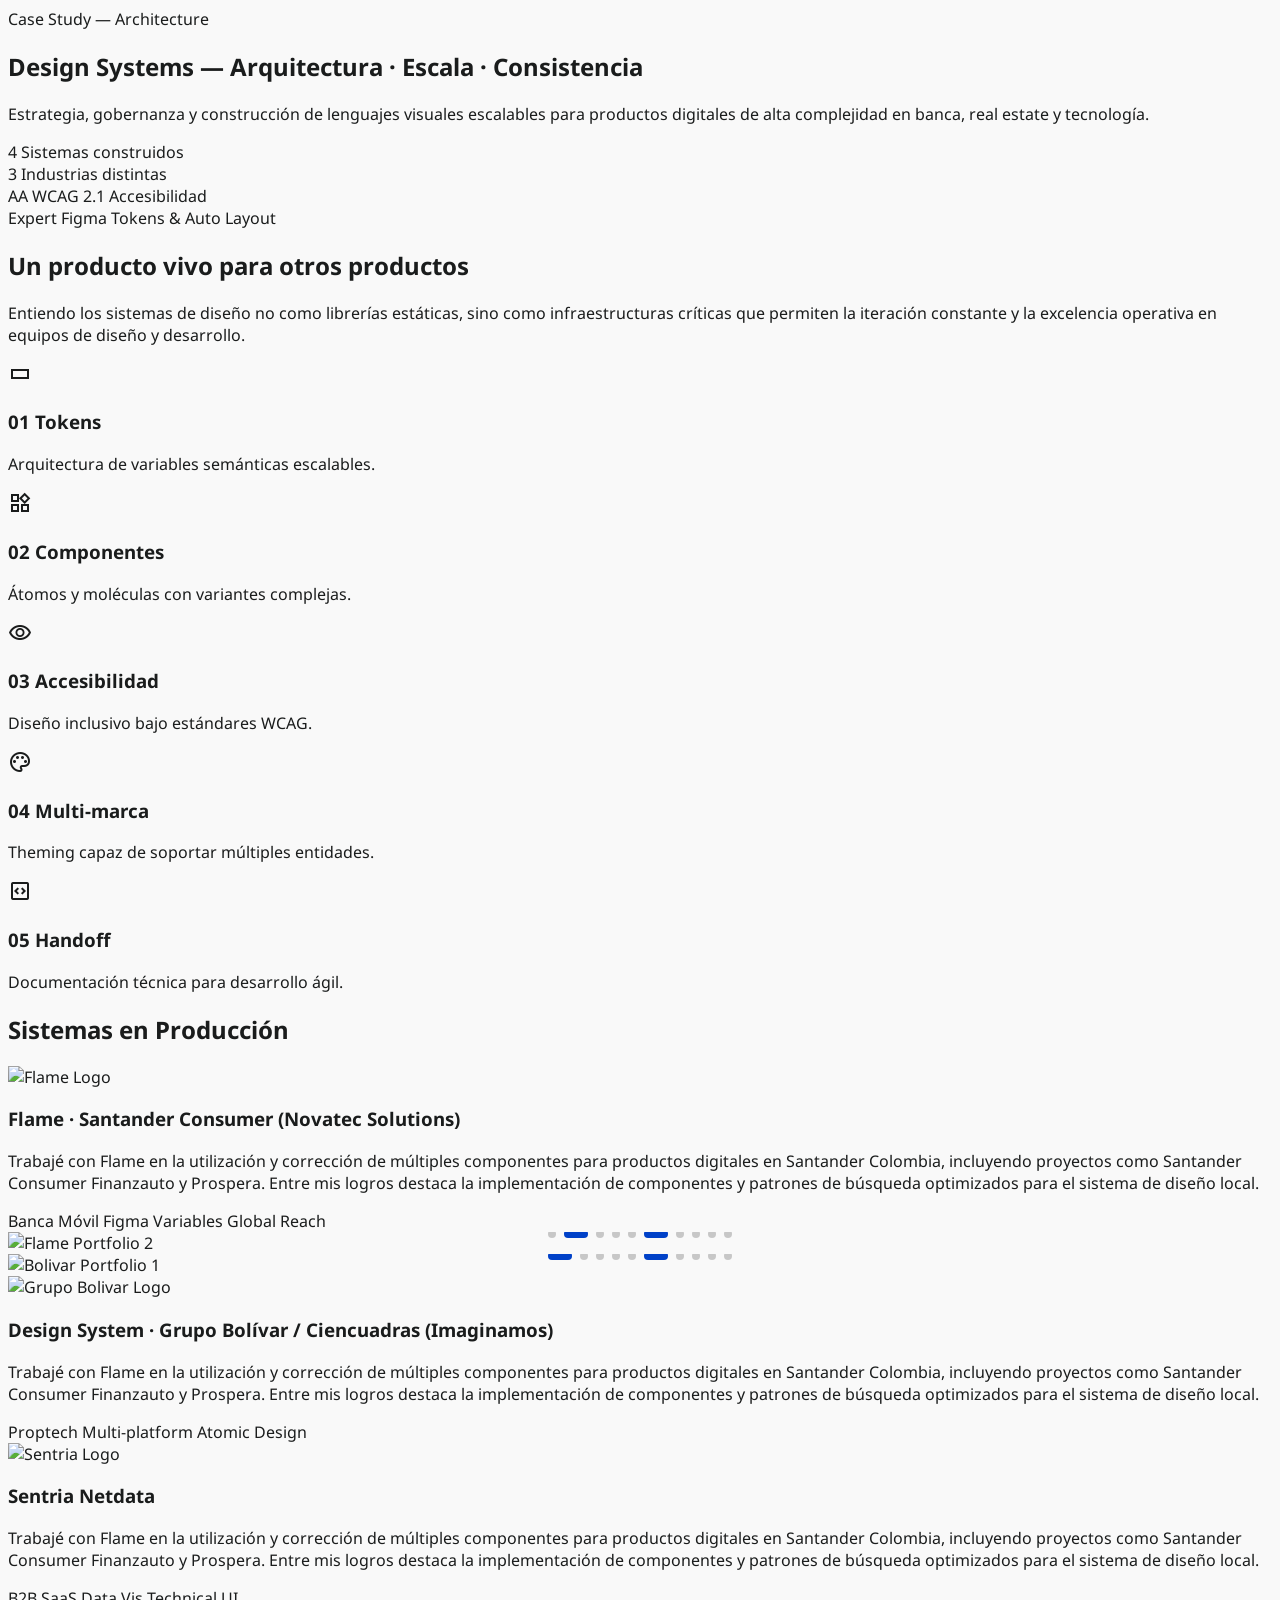
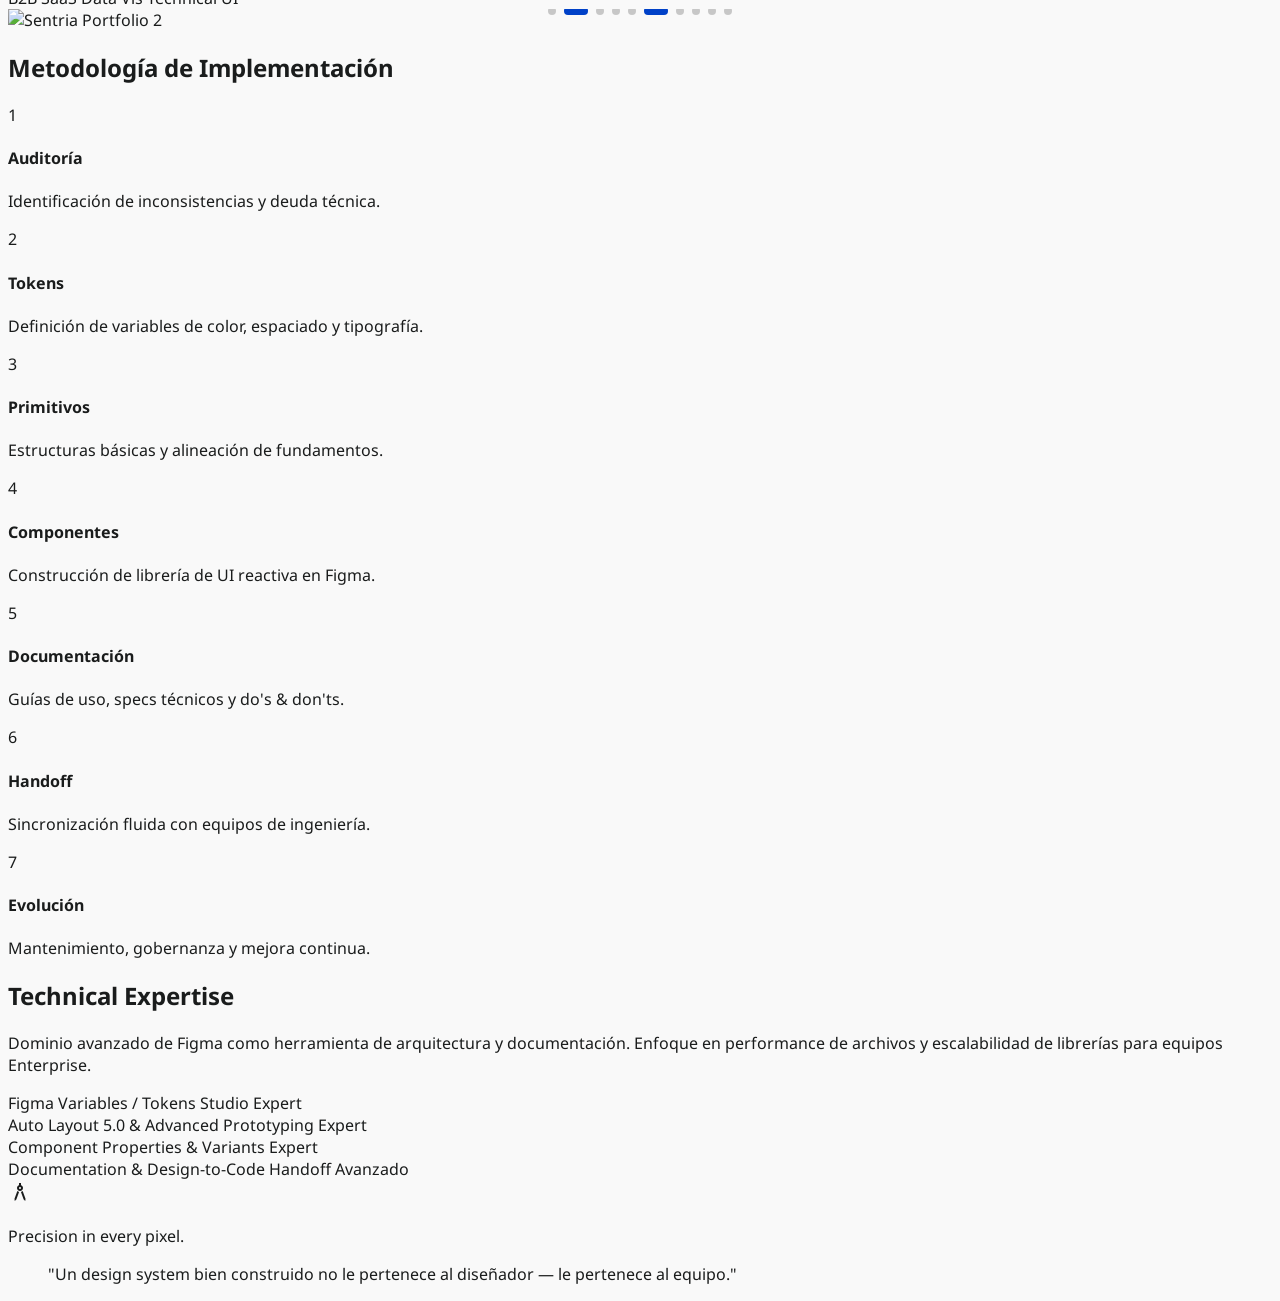
==== designsystems.html @ 38c2932f "cambios del head y se agrega caso de sistemas de diseño" ====
<!DOCTYPE html><html class="light" lang="es" style=""><head>
<meta charset="utf-8">
<meta content="width=device-width, initial-scale=1.0" name="viewport">
<title>Design Systems — Arquitectura · Escala · Consistencia</title>
<!-- Fonts -->
<link href="https://fonts.googleapis.com" rel="preconnect">
<link crossorigin="" href="https://fonts.gstatic.com" rel="preconnect">
<link href="https://fonts.googleapis.com/css2?family=Hanken+Grotesk:wght@400;500;600;700&amp;family=Libre+Caslon+Text:ital,wght@0,400;0,700;1,400&amp;family=Noto+Sans:wght@300;400;500;600;700;800;900&amp;display=swap" rel="stylesheet">
<link href="https://fonts.googleapis.com/css2?family=Material+Symbols+Outlined:wght,FILL@100..700,0..1&amp;display=swap" rel="stylesheet">
<script src="https://cdn.tailwindcss.com?plugins=forms,container-queries"></script>
<script id="tailwind-config">
      tailwind.config = {
        darkMode: "class",
        theme: {
          extend: {
            "colors": {
                "on-primary": "#ffffff",
                "secondary-fixed-dim": "#c8c6c5",
                "on-surface": "#1a1c1c",
                "on-error": "#ffffff",
                "primary-container": "#0055ff",
                "primary": "#0041c8",
                "surface-variant": "#e2e2e2",
                "tertiary-fixed": "#ffdbd1",
                "surface-tint": "#004dea",
                "tertiary-fixed-dim": "#ffb5a0",
                "inverse-on-surface": "#f1f1f1",
                "surface-dim": "#dadada",
                "secondary-fixed": "#e5e2e1",
                "secondary": "#5f5e5e",
                "surface-container-lowest": "#ffffff",
                "background": "#f9f9f9",
                "tertiary": "#972500",
                "outline": "#737688",
                "on-tertiary-container": "#ffe1d9",
                "error": "#ba1a1a",
                "on-background": "#1a1c1c",
                "surface-container-highest": "#e2e2e2",
                "on-secondary": "#ffffff",
                "secondary-container": "#e5e2e1",
                "on-secondary-fixed-variant": "#474646",
                "on-tertiary-fixed": "#3b0900",
                "surface-container-low": "#f3f3f3",
                "tertiary-container": "#c13301",
                "outline-variant": "#c3c5d9",
                "on-surface-variant": "#434656",
                "primary-fixed": "#dce1ff",
                "on-primary-container": "#e3e6ff",
                "surface-container": "#eeeeee",
                "on-secondary-container": "#656464",
                "on-primary-fixed": "#001551",
                "on-primary-fixed-variant": "#0039b3",
                "on-tertiary": "#ffffff",
                "surface-container-high": "#e8e8e8",
                "on-secondary-fixed": "#1c1b1b",
                "surface": "#f9f9f9",
                "on-tertiary-fixed-variant": "#872100",
                "primary-fixed-dim": "#b6c4ff",
                "inverse-primary": "#b6c4ff",
                "on-error-container": "#93000a",
                "inverse-surface": "#2f3131",
                "error-container": "#ffdad6",
                "surface-bright": "#f9f9f9"
            },
            "borderRadius": {
                "DEFAULT": "0.25rem",
                "lg": "0.5rem",
                "xl": "0.75rem",
                "full": "9999px"
            },
            "spacing": {
                "margin-mobile": "24px",
                "container-max": "1280px",
                "section-gap": "128px",
                "unit": "8px",
                "margin-desktop": "64px",
                "gutter": "32px"
            },
            "fontFamily": {
                "body-md": ["Noto Sans", "sans-serif"],
                "display-lg": ["Noto Sans", "sans-serif"],
                "headline-lg-mobile": ["Noto Sans", "sans-serif"],
                "headline-md": ["Noto Sans", "sans-serif"],
                "headline-lg": ["Noto Sans", "sans-serif"],
                "body-lg": ["Noto Sans", "sans-serif"],
                "label-sm": ["Noto Sans", "sans-serif"]
            },
            "fontSize": {
                "body-md": ["16px", {"lineHeight": "1.6", "fontWeight": "400"}],
                "display-lg": ["72px", {"lineHeight": "1.1", "letterSpacing": "-0.02em", "fontWeight": "800"}],
                "headline-lg-mobile": ["36px", {"lineHeight": "1.2", "fontWeight": "700"}],
                "headline-md": ["32px", {"lineHeight": "1.3", "fontWeight": "700"}],
                "headline-lg": ["48px", {"lineHeight": "1.2", "letterSpacing": "-0.01em", "fontWeight": "700"}],
                "body-lg": ["18px", {"lineHeight": "1.6", "fontWeight": "400"}],
                "label-sm": ["14px", {"lineHeight": "1.4", "letterSpacing": "0.05em", "fontWeight": "600"}]
            }
          },
        },
      }
    </script>
<style>
        body { font-family: 'Noto Sans', sans-serif; background-color: #f9f9f9; color: #1a1c1c; }
        .material-symbols-outlined { font-variation-settings: 'FILL' 0, 'wght' 400, 'GRAD' 0, 'opsz' 24; }
        .token-chip { @apply px-3 py-1 bg-surface-container rounded-full text-label-sm font-label-sm text-secondary font-bold; }
        .fade-up { opacity: 0; transform: translateY(20px); transition: all 0.6s ease-out; }
        .fade-up.visible { opacity: 1; transform: translateY(0); }
        
        /* Carousel Styles */
        .carousel-container { position: relative; width: 100%; overflow: hidden; }
        .carousel-track { display: flex; transition: transform 0.6s cubic-bezier(0.65, 0, 0.35, 1); }
        .carousel-slide { min-width: 100%; flex-shrink: 0; }
        .carousel-dots { position: absolute; bottom: 16px; left: 50%; transform: translateX(-50%); display: flex; gap: 8px; z-index: 10; }
        .carousel-dot { width: 8px; height: 8px; border-radius: 50%; background: rgba(0,0,0,0.2); transition: all 0.3s ease; cursor: pointer; }
        .carousel-dot.active { background: #0041c8; width: 24px; border-radius: 4px; }
    </style>
</head>
<body class="bg-background overflow-x-hidden font-['Noto_Sans']">
<!-- TopNavBar -->
<nav class="fixed top-0 w-full z-50 backdrop-blur-xl bg-surface/80 dark:bg-on-background/80">

</nav>
<main class="pt-24">
<!-- Hero Section -->
<section class="px-margin-desktop max-w-container-max mx-auto pt-24 pb-16 fade-up visible">
<div class="max-w-4xl">
<span class="font-label-sm text-label-sm text-primary mb-4 block uppercase tracking-widest font-bold">Case Study — Architecture</span>
<h1 class="text-4xl md:text-display-lg text-on-background mb-8 leading-tight font-display-lg font-extrabold">Design Systems — Arquitectura · Escala · Consistencia</h1>
<p class="font-body-lg text-body-lg text-secondary max-w-2xl mb-12">
                Estrategia, gobernanza y construcción de lenguajes visuales escalables para productos digitales de alta complejidad en banca, real estate y tecnología.
            </p>
<div class="grid grid-cols-1 md:grid-cols-2 lg:grid-cols-4 gap-8 border-t border-outline-variant/30 pt-8">
<div class="flex flex-col gap-2 fade-up visible">
<span class="font-headline-md text-headline-md text-on-surface font-extrabold">4</span>
<span class="font-label-sm text-label-sm text-secondary uppercase font-bold">Sistemas construidos</span>
</div>
<div class="flex flex-col gap-2 fade-up visible">
<span class="font-headline-md text-headline-md text-on-surface font-extrabold">3</span>
<span class="font-label-sm text-label-sm text-secondary uppercase font-bold">Industrias distintas</span>
</div>
<div class="flex flex-col gap-2 fade-up visible">
<span class="font-headline-md text-headline-md text-on-surface font-extrabold">AA</span>
<span class="font-label-sm text-label-sm text-secondary uppercase font-bold">WCAG 2.1 Accesibilidad</span>
</div>
<div class="flex flex-col gap-2 fade-up visible">
<span class="font-headline-md text-headline-md text-on-surface font-extrabold">Expert</span>
<span class="font-label-sm text-label-sm text-secondary uppercase font-bold">Figma Tokens &amp; Auto Layout</span>
</div>
</div>
</div>
</section>
<!-- Technical Approach (Block 1) -->
<section class="bg-surface-container-low py-section-gap px-margin-desktop overflow-hidden fade-up visible">
<div class="max-w-container-max mx-auto">
<div class="flex flex-col md:flex-row justify-between items-start gap-12 mb-20">
<div class="md:w-1/3">
<h2 class="text-headline-lg text-on-surface mb-6 font-headline-lg font-bold">Un producto vivo para otros productos</h2>
<p class="font-body-md text-body-md text-secondary">
                        Entiendo los sistemas de diseño no como librerías estáticas, sino como infraestructuras críticas que permiten la iteración constante y la excelencia operativa en equipos de diseño y desarrollo.
                    </p>
</div>
</div>
<div class="grid grid-cols-1 sm:grid-cols-2 lg:grid-cols-5 gap-4">
<div class="bg-surface p-8 rounded-xl border border-outline-variant/20 hover:shadow-xl transition-all duration-500">
<span class="material-symbols-outlined text-primary mb-6 text-4xl">variables</span>
<h3 class="font-label-sm text-label-sm text-on-surface mb-2 font-bold font-headline-md">01 Tokens</h3>
<p class="font-label-sm text-label-sm text-secondary">Arquitectura de variables semánticas escalables.</p>
</div>
<div class="bg-surface p-8 rounded-xl border border-outline-variant/20 hover:shadow-xl transition-all duration-500">
<span class="material-symbols-outlined text-primary mb-6 text-4xl">widgets</span>
<h3 class="font-label-sm text-label-sm text-on-surface mb-2 font-bold font-headline-md">02 Componentes</h3>
<p class="font-label-sm text-label-sm text-secondary">Átomos y moléculas con variantes complejas.</p>
</div>
<div class="bg-surface p-8 rounded-xl border border-outline-variant/20 hover:shadow-xl transition-all duration-500">
<span class="material-symbols-outlined text-primary mb-6 text-4xl">visibility</span>
<h3 class="font-label-sm text-label-sm text-on-surface mb-2 font-bold font-headline-md">03 Accesibilidad</h3>
<p class="font-label-sm text-label-sm text-secondary">Diseño inclusivo bajo estándares WCAG.</p>
</div>
<div class="bg-surface p-8 rounded-xl border border-outline-variant/20 hover:shadow-xl transition-all duration-500">
<span class="material-symbols-outlined text-primary mb-6 text-4xl">palette</span>
<h3 class="font-label-sm text-label-sm text-on-surface mb-2 font-bold font-headline-md">04 Multi-marca</h3>
<p class="font-label-sm text-label-sm text-secondary">Theming capaz de soportar múltiples entidades.</p>
</div>
<div class="bg-surface p-8 rounded-xl border border-outline-variant/20 hover:shadow-xl transition-all duration-500">
<span class="material-symbols-outlined text-primary mb-6 text-4xl">code_blocks</span>
<h3 class="font-label-sm text-label-sm text-on-surface mb-2 font-bold font-headline-md">05 Handoff</h3>
<p class="font-label-sm text-label-sm text-secondary">Documentación técnica para desarrollo ágil.</p>
</div>
</div>
</div>
</section>
<!-- Built Systems (Block 2) -->
<section class="py-section-gap px-margin-desktop max-w-container-max mx-auto fade-up visible">
<h2 class="text-headline-lg text-on-surface mb-16 text-center font-headline-lg font-bold">Sistemas en Producción</h2>
<div class="space-y-32">
<!-- Flame -->
<div class="grid grid-cols-1 lg:grid-cols-12 gap-12 items-center">
<div class="lg:col-span-5">
<img alt="Flame Logo" class="h-12 mb-8 object-contain" src="https://lh3.googleusercontent.com/aida-public/[base64]">
<h3 class="text-headline-md text-on-surface mb-4 font-headline-md font-bold">Flame · Santander Consumer (Novatec Solutions)</h3>
<p class="font-body-md text-body-md text-secondary mb-6">Trabajé con Flame en la utilización y corrección de múltiples componentes para productos digitales en Santander Colombia, incluyendo proyectos como Santander Consumer Finanzauto y Prospera. Entre mis logros destaca la implementación de componentes y patrones de búsqueda optimizados para el sistema de diseño local.</p>
<div class="flex flex-wrap gap-2">
<span class="token-chip">Banca Móvil</span>
<span class="token-chip">Figma Variables</span>
<span class="token-chip">Global Reach</span>
</div>
</div>
<div class="lg:col-span-7 bg-white rounded-2xl shadow-sm border border-outline-variant/30 overflow-hidden carousel-container aspect-video">
<div class="carousel-track h-full" style="transform: translateX(-100%);">
<div class="carousel-slide h-full"><img alt="Flame Portfolio 1" class="w-full h-full object-cover" src="https://lh3.googleusercontent.com/aida-public/[base64]"></div>
<div class="carousel-slide h-full"><img alt="Flame Portfolio 2" class="w-full h-full object-cover" src="https://lh3.googleusercontent.com/aida-public/[base64]"></div>
<div class="carousel-slide h-full"><img alt="Flame Portfolio 3" class="w-full h-full object-cover" src="https://lh3.googleusercontent.com/aida-public/[base64]"></div>
<div class="carousel-slide h-full"><img alt="Flame Portfolio 4" class="w-full h-full object-cover" src="https://lh3.googleusercontent.com/aida-public/[base64]"></div>
<div class="carousel-slide h-full"><img alt="Flame Portfolio 5" class="w-full h-full object-cover" src="https://lh3.googleusercontent.com/aida-public/[base64]"></div>
</div>
<div class="carousel-dots"><div class="carousel-dot"></div><div class="carousel-dot active"></div><div class="carousel-dot"></div><div class="carousel-dot"></div><div class="carousel-dot"></div></div>
</div>
</div>
<!-- Ciencuadras -->
<div class="grid grid-cols-1 lg:grid-cols-12 gap-12 items-center flex-row-reverse">
<div class="lg:col-span-7 bg-white rounded-2xl shadow-sm border border-outline-variant/30 overflow-hidden lg:order-1 carousel-container aspect-video">
<div class="carousel-track h-full" style="transform: translateX(0%);">
<div class="carousel-slide h-full"><img alt="Bolivar Portfolio 1" class="w-full h-full object-cover" src="https://lh3.googleusercontent.com/aida-public/[base64]"></div>
<div class="carousel-slide h-full"><img alt="Bolivar Portfolio 2" class="w-full h-full object-cover" src="https://lh3.googleusercontent.com/aida-public/[base64]"></div>
<div class="carousel-slide h-full"><img alt="Bolivar Portfolio 3" class="w-full h-full object-cover" src="https://lh3.googleusercontent.com/aida-public/[base64]"></div>
<div class="carousel-slide h-full"><img alt="Bolivar Portfolio 4" class="w-full h-full object-cover" src="https://lh3.googleusercontent.com/aida-public/[base64]"></div>
<div class="carousel-slide h-full"><img alt="Bolivar Portfolio 5" class="w-full h-full object-cover" src="https://lh3.googleusercontent.com/aida-public/[base64]"></div>
</div>
<div class="carousel-dots"><div class="carousel-dot active"></div><div class="carousel-dot"></div><div class="carousel-dot"></div><div class="carousel-dot"></div><div class="carousel-dot"></div></div>
</div>
<div class="lg:col-span-5 lg:order-2">
<img alt="Grupo Bolivar Logo" class="h-12 mb-8 object-contain" src="https://lh3.googleusercontent.com/aida-public/[base64]">
<h3 class="text-headline-md text-on-surface mb-4 font-headline-md font-bold">Design System · Grupo Bolívar / Ciencuadras (Imaginamos)</h3>
<p class="font-body-md text-body-md text-secondary mb-6">Trabajé con Flame en la utilización y corrección de múltiples componentes para productos digitales en Santander Colombia, incluyendo proyectos como Santander Consumer Finanzauto y Prospera. Entre mis logros destaca la implementación de componentes y patrones de búsqueda optimizados para el sistema de diseño local.</p>
<div class="flex flex-wrap gap-2">
<span class="token-chip">Proptech</span>
<span class="token-chip">Multi-platform</span>
<span class="token-chip">Atomic Design</span>
</div>
</div>
</div>
<!-- Sentria -->
<div class="grid grid-cols-1 lg:grid-cols-12 gap-12 items-center">
<div class="lg:col-span-5">
<img alt="Sentria Logo" class="h-10 mb-8 object-contain" src="https://lh3.googleusercontent.com/aida-public/[base64]">
<h3 class="text-headline-md text-on-surface mb-4 font-headline-md font-bold">Sentria Netdata</h3>
<p class="font-body-md text-body-md text-secondary mb-6">Trabajé con Flame en la utilización y corrección de múltiples componentes para productos digitales en Santander Colombia, incluyendo proyectos como Santander Consumer Finanzauto y Prospera. Entre mis logros destaca la implementación de componentes y patrones de búsqueda optimizados para el sistema de diseño local.</p>
<div class="flex flex-wrap gap-2">
<span class="token-chip">B2B SaaS</span>
<span class="token-chip">Data Vis</span>
<span class="token-chip">Technical UI</span>
</div>
</div>
<div class="lg:col-span-7 bg-white rounded-2xl shadow-sm border border-outline-variant/30 overflow-hidden carousel-container aspect-video">
<div class="carousel-track h-full" style="transform: translateX(-100%);">
<div class="carousel-slide h-full"><img alt="Sentria Portfolio 1" class="w-full h-full object-cover" src="https://lh3.googleusercontent.com/aida-public/[base64]"></div>
<div class="carousel-slide h-full"><img alt="Sentria Portfolio 2" class="w-full h-full object-cover" src="https://lh3.googleusercontent.com/aida-public/[base64]"></div>
<div class="carousel-slide h-full"><img alt="Sentria Portfolio 3" class="w-full h-full object-cover" src="https://lh3.googleusercontent.com/aida-public/[base64]"></div>
<div class="carousel-slide h-full"><img alt="Sentria Portfolio 4" class="w-full h-full object-cover" src="https://lh3.googleusercontent.com/aida-public/[base64]"></div>
<div class="carousel-slide h-full"><img alt="Sentria Portfolio 5" class="w-full h-full object-cover" src="https://lh3.googleusercontent.com/aida-public/[base64]"></div>
</div>
<div class="carousel-dots"><div class="carousel-dot"></div><div class="carousel-dot active"></div><div class="carousel-dot"></div><div class="carousel-dot"></div><div class="carousel-dot"></div></div>
</div>
</div>
</div>
</section>
<!-- Figma Process Timeline (Block 3) -->
<section class="bg-on-background py-section-gap px-margin-desktop text-white fade-up visible">
<div class="max-w-container-max mx-auto">
<h2 class="text-headline-lg mb-16 font-headline-lg font-bold">Metodología de Implementación</h2>
<div class="relative">
<div class="grid grid-cols-1 sm:grid-cols-2 lg:grid-cols-4 gap-8 relative">
<div class="group bg-surface-container-low/5 p-6 rounded-xl border border-outline-variant/10">
<div class="w-10 h-10 bg-primary text-white rounded-full flex items-center justify-center font-bold mb-4 relative z-10 transition-transform group-hover:scale-110">1</div>
<h4 class="text-label-sm font-bold mb-2 font-headline-md uppercase tracking-tighter">Auditoría</h4>
<p class="text-xs text-secondary-fixed-dim">Identificación de inconsistencias y deuda técnica.</p>
</div>
<div class="group bg-surface-container-low/5 p-6 rounded-xl border border-outline-variant/10">
<div class="w-10 h-10 bg-primary text-white rounded-full flex items-center justify-center font-bold mb-4 relative z-10 transition-transform group-hover:scale-110">2</div>
<h4 class="text-label-sm font-bold mb-2 font-headline-md uppercase tracking-tighter">Tokens</h4>
<p class="text-xs text-secondary-fixed-dim">Definición de variables de color, espaciado y tipografía.</p>
</div>
<div class="group bg-surface-container-low/5 p-6 rounded-xl border border-outline-variant/10">
<div class="w-10 h-10 bg-primary text-white rounded-full flex items-center justify-center font-bold mb-4 relative z-10 transition-transform group-hover:scale-110">3</div>
<h4 class="text-label-sm font-bold mb-2 font-headline-md uppercase tracking-tighter">Primitivos</h4>
<p class="text-xs text-secondary-fixed-dim">Estructuras básicas y alineación de fundamentos.</p>
</div>
<div class="group bg-surface-container-low/5 p-6 rounded-xl border border-outline-variant/10">
<div class="w-10 h-10 bg-primary text-white rounded-full flex items-center justify-center font-bold mb-4 relative z-10 transition-transform group-hover:scale-110">4</div>
<h4 class="text-label-sm font-bold mb-2 font-headline-md uppercase tracking-tighter">Componentes</h4>
<p class="text-xs text-secondary-fixed-dim">Construcción de librería de UI reactiva en Figma.</p>
</div>
<div class="group bg-surface-container-low/5 p-6 rounded-xl border border-outline-variant/10">
<div class="w-10 h-10 bg-primary text-white rounded-full flex items-center justify-center font-bold mb-4 relative z-10 transition-transform group-hover:scale-110">5</div>
<h4 class="text-label-sm font-bold mb-2 font-headline-md uppercase tracking-tighter">Documentación</h4>
<p class="text-xs text-secondary-fixed-dim">Guías de uso, specs técnicos y do's &amp; don'ts.</p>
</div>
<div class="group bg-surface-container-low/5 p-6 rounded-xl border border-outline-variant/10">
<div class="w-10 h-10 bg-primary text-white rounded-full flex items-center justify-center font-bold mb-4 relative z-10 transition-transform group-hover:scale-110">6</div>
<h4 class="text-label-sm font-bold mb-2 font-headline-md uppercase tracking-tighter">Handoff</h4>
<p class="text-xs text-secondary-fixed-dim">Sincronización fluida con equipos de ingeniería.</p>
</div>
<div class="group bg-surface-container-low/5 p-6 rounded-xl border border-outline-variant/10">
<div class="w-10 h-10 bg-primary text-white rounded-full flex items-center justify-center font-bold mb-4 relative z-10 transition-transform group-hover:scale-110">7</div>
<h4 class="text-label-sm font-bold mb-2 font-headline-md uppercase tracking-tighter">Evolución</h4>
<p class="text-xs text-secondary-fixed-dim">Mantenimiento, gobernanza y mejora continua.</p>
</div>
</div>
</div>
</div>
</section>
<!-- Figma Expertise (Block 4) -->
<section class="py-section-gap px-margin-desktop max-w-container-max mx-auto fade-up visible">
<div class="flex flex-col lg:flex-row gap-16 items-center">
<div class="lg:w-1/2">
<h2 class="text-headline-lg text-on-surface mb-6 font-headline-lg font-bold">Technical Expertise</h2>
<p class="font-body-md text-body-md text-secondary mb-12">
                    Dominio avanzado de Figma como herramienta de arquitectura y documentación. Enfoque en performance de archivos y escalabilidad de librerías para equipos Enterprise.
                </p>
<div class="space-y-8">
<div>
<div class="flex justify-between mb-2">
<span class="font-label-sm text-label-sm font-bold">Figma Variables / Tokens Studio</span>
<span class="font-label-sm text-label-sm text-primary font-bold">Expert</span>
</div>
<div class="h-1 bg-surface-container rounded-full overflow-hidden">
<div class="h-full bg-primary w-full transition-all duration-1000 ease-out" style="width: 100%"></div>
</div>
</div>
<div>
<div class="flex justify-between mb-2">
<span class="font-label-sm text-label-sm font-bold">Auto Layout 5.0 &amp; Advanced Prototyping</span>
<span class="font-label-sm text-label-sm text-primary font-bold">Expert</span>
</div>
<div class="h-1 bg-surface-container rounded-full overflow-hidden">
<div class="h-full bg-primary w-full transition-all duration-1000 ease-out" style="width: 95%"></div>
</div>
</div>
<div>
<div class="flex justify-between mb-2">
<span class="font-label-sm text-label-sm font-bold">Component Properties &amp; Variants</span>
<span class="font-label-sm text-label-sm text-primary font-bold">Expert</span>
</div>
<div class="h-1 bg-surface-container rounded-full overflow-hidden">
<div class="h-full bg-primary w-full transition-all duration-1000 ease-out" style="width: 100%"></div>
</div>
</div>
<div>
<div class="flex justify-between mb-2">
<span class="font-label-sm text-label-sm font-bold">Documentation &amp; Design-to-Code Handoff</span>
<span class="font-label-sm text-label-sm text-secondary font-bold">Avanzado</span>
</div>
<div class="h-1 bg-surface-container rounded-full overflow-hidden">
<div class="h-full bg-primary w-full transition-all duration-1000 ease-out" style="width: 85%"></div>
</div>
</div>
</div>
</div>
<div class="lg:w-1/2 relative">
<div class="bg-surface-container h-[500px] w-full rounded-2xl flex items-center justify-center p-12 relative overflow-hidden group">
<div class="relative z-10 text-center">
<span class="material-symbols-outlined text-primary text-8xl mb-6">architecture</span>
<p class="font-display-lg italic text-on-surface font-extrabold">Precision in every pixel.</p>
</div>
</div>
</div>
</div>
</section>
<!-- CTA/Closing (Block 5) -->
<section class="py-section-gap px-margin-desktop bg-surface-container-highest text-center fade-up visible">
<div class="max-w-3xl mx-auto">
<blockquote class="font-body-lg text-on-background italic mb-12 leading-tight font-medium text-body-lg">
                "Un design system bien construido no le pertenece al diseñador — le pertenece al equipo."
            </blockquote>
</div>
</section>
</main>
<!-- Footer -->
<footer class="bg-surface dark:bg-surface-dim border-t border-outline-variant dark:border-outline">

</footer>
<script>
    // Carousel Logic
    function initCarousels() {
        const containers = document.querySelectorAll('.carousel-container');
        
        containers.forEach(container => {
            const track = container.querySelector('.carousel-track');
            const slides = track.querySelectorAll('.carousel-slide');
            const dotsContainer = container.querySelector('.carousel-dots');
            let currentIndex = 0;
            const slideCount = slides.length;

            // Create dots
            slides.forEach((_, i) => {
                const dot = document.createElement('div');
                dot.classList.add('carousel-dot');
                if (i === 0) dot.classList.add('active');
                dot.addEventListener('click', () => goToSlide(i));
                dotsContainer.appendChild(dot);
            });

            const dots = dotsContainer.querySelectorAll('.carousel-dot');

            function updateDots() {
                dots.forEach((dot, i) => {
                    dot.classList.toggle('active', i === currentIndex);
                });
            }

            function goToSlide(index) {
                currentIndex = index;
                track.style.transform = `translateX(-${currentIndex * 100}%)`;
                updateDots();
            }

            function nextSlide() {
                currentIndex = (currentIndex + 1) % slideCount;
                goToSlide(currentIndex);
            }

            // Auto-play
            let interval = setInterval(nextSlide, 4000);

            // Pause on hover
            container.addEventListener('mouseenter', () => clearInterval(interval));
            container.addEventListener('mouseleave', () => interval = setInterval(nextSlide, 4000));
        });
    }

    // Intersection Observer for fade-up animation
    const observer = new IntersectionObserver((entries) => {
        entries.forEach(entry => {
            if (entry.isIntersecting) {
                entry.target.classList.add('visible');
            }
        });
    }, { threshold: 0.1 });

    document.querySelectorAll('.fade-up').forEach(el => {
        observer.observe(el);
    });

    // Simple scroll effect for navbar
    window.addEventListener('scroll', () => {
        const nav = document.querySelector('nav');
        if (window.scrollY > 50) {
            nav.classList.add('shadow-sm');
        } else {
            nav.classList.remove('shadow-sm');
        }
    });

    // Initialize all
    document.addEventListener('DOMContentLoaded', () => {
        initCarousels();
    });
</script>


</body></html>
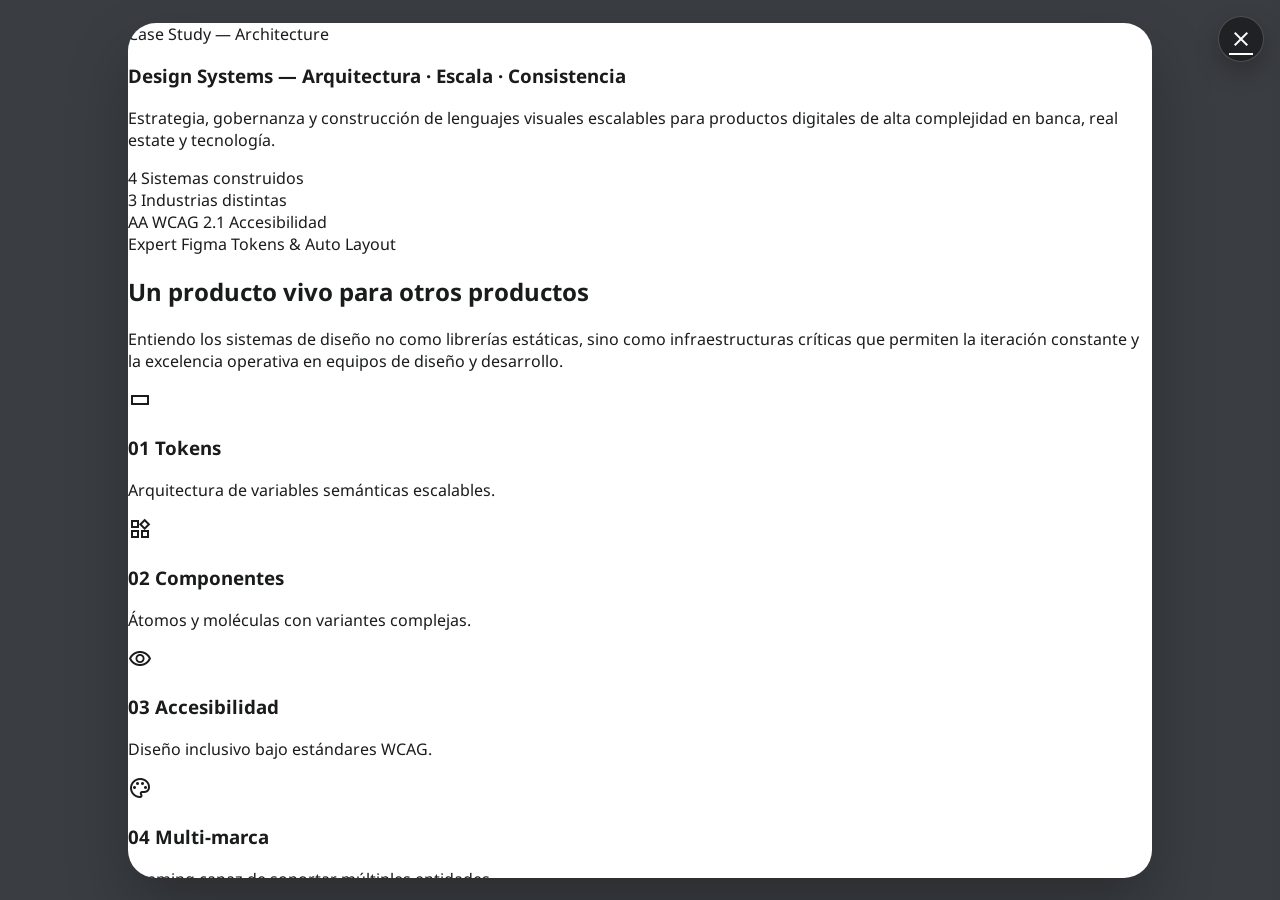
==== commit 00259a29: "Se agrega página design systems" ====
--- a/designsystems.html
+++ b/designsystems.html
@@ -1,4 +1,4 @@
-<!DOCTYPE html><html class="light" lang="es" style=""><head>
+<!DOCTYPE html><html class="scroll-smooth" lang="es" style=""><head>
 <meta charset="utf-8">
 <meta content="width=device-width, initial-scale=1.0" name="viewport">
 <title>Design Systems — Arquitectura · Escala · Consistencia</title>
@@ -107,17 +107,44 @@
         
         /* Carousel Styles */
         .carousel-container { position: relative; width: 100%; overflow: hidden; }
-        .carousel-track { display: flex; transition: transform 0.6s cubic-bezier(0.65, 0, 0.35, 1); }
+        .carousel-track { display: flex; transition: transform 0.8s cubic-bezier(0.65, 0, 0.35, 1); }
         .carousel-slide { min-width: 100%; flex-shrink: 0; }
-        .carousel-dots { position: absolute; bottom: 16px; left: 50%; transform: translateX(-50%); display: flex; gap: 8px; z-index: 10; }
-        .carousel-dot { width: 8px; height: 8px; border-radius: 50%; background: rgba(0,0,0,0.2); transition: all 0.3s ease; cursor: pointer; }
-        .carousel-dot.active { background: #0041c8; width: 24px; border-radius: 4px; }
+        .carousel-dots { position: absolute; bottom: 24px; left: 50%; transform: translateX(-50%); display: flex; gap: 8px; z-index: 10; }
+        .carousel-dot { width: 8px; height: 8px; border-radius: 50%; background: rgba(0,0,0,0.15); transition: all 0.3s ease; cursor: pointer; }
+        .carousel-dot.active { background: #0041c8; width: 32px; border-radius: 4px; }
+        
+        .carousel-nav-btn {
+            position: absolute;
+            top: 50%;
+            transform: translateY(-50%);
+            width: 48px;
+            height: 48px;
+            background: white;
+            border-radius: 50%;
+            display: flex;
+            align-items: center;
+            justify-content: center;
+            box-shadow: 0 4px 12px rgba(0,0,0,0.1);
+            z-index: 20;
+            opacity: 0;
+            transition: all 0.3s ease;
+            cursor: pointer;
+        }
+        .carousel-container:hover .carousel-nav-btn { opacity: 1; }
+        .carousel-nav-prev { left: 24px; }
+        .carousel-nav-next { right: 24px; }
     </style>
 </head>
-<body class="bg-background overflow-x-hidden font-['Noto_Sans']">
+<body class="bg-surface text-on-surface selection:bg-primary-fixed selection:text-on-primary-fixed font-['Noto_Sans']">
+<div class="case-modal-shell">
+  <article class="case-modal-panel">
+    <a href="index.html" class="case-close-btn" aria-label="Close case study" style="position: fixed; top: 16px; right: 16px;">
+      <span class="material-symbols-outlined">close</span>
+    </a>
+    <main class="pb-12">
+
 <!-- TopNavBar -->
-<nav class="fixed top-0 w-full z-50 backdrop-blur-xl bg-surface/80 dark:bg-on-background/80">
-
+<nav class="fixed top-0 w-full z-50 backdrop-blur-xl bg-surface/80 dark:bg-on-background/80 shadow-sm">
 </nav>
 <main class="pt-24">
 <!-- Hero Section -->
@@ -188,77 +215,103 @@
 </div>
 </div>
 </section>
-<!-- Built Systems (Block 2) -->
+<!-- Built Systems (Block 2) - Redesigned for impact -->
 <section class="py-section-gap px-margin-desktop max-w-container-max mx-auto fade-up visible">
-<h2 class="text-headline-lg text-on-surface mb-16 text-center font-headline-lg font-bold">Sistemas en Producción</h2>
-<div class="space-y-32">
+<h2 class="text-headline-lg text-on-surface mb-24 text-center font-headline-lg font-bold">Sistemas en Producción</h2>
+<div class="space-y-48">
 <!-- Flame -->
-<div class="grid grid-cols-1 lg:grid-cols-12 gap-12 items-center">
-<div class="lg:col-span-5">
-<img alt="Flame Logo" class="h-12 mb-8 object-contain" src="https://lh3.googleusercontent.com/aida-public/[base64]">
-<h3 class="text-headline-md text-on-surface mb-4 font-headline-md font-bold">Flame · Santander Consumer (Novatec Solutions)</h3>
-<p class="font-body-md text-body-md text-secondary mb-6">Trabajé con Flame en la utilización y corrección de múltiples componentes para productos digitales en Santander Colombia, incluyendo proyectos como Santander Consumer Finanzauto y Prospera. Entre mis logros destaca la implementación de componentes y patrones de búsqueda optimizados para el sistema de diseño local.</p>
+<div class="flex flex-col gap-12">
+<div class="flex flex-col lg:flex-row items-center gap-12">
+<div class="lg:w-2/5 order-2 lg:order-1">
+<div class="flex items-center gap-4 mb-6">
+<img alt="Flame Logo" class="h-10 object-contain" src="https://res.cloudinary.com/dsbdjteyj/image/upload/v1781670288/76pt_xjajtc.svg">
+<h3 class="text-headline-md text-on-surface font-headline-md font-bold">Flame · Santander Consumer</h3>
+</div>
+<p class="font-body-md text-body-md text-secondary mb-8 leading-relaxed">
+                        Implementación de componentes y patrones de búsqueda optimizados para el sistema de diseño local de Santander Colombia, incluyendo proyectos críticos como Santander Consumer Finanzauto y Prospera.
+                    </p>
 <div class="flex flex-wrap gap-2">
 <span class="token-chip">Banca Móvil</span>
 <span class="token-chip">Figma Variables</span>
 <span class="token-chip">Global Reach</span>
 </div>
 </div>
-<div class="lg:col-span-7 bg-white rounded-2xl shadow-sm border border-outline-variant/30 overflow-hidden carousel-container aspect-video">
-<div class="carousel-track h-full" style="transform: translateX(-100%);">
-<div class="carousel-slide h-full"><img alt="Flame Portfolio 1" class="w-full h-full object-cover" src="https://lh3.googleusercontent.com/aida-public/[base64]"></div>
-<div class="carousel-slide h-full"><img alt="Flame Portfolio 2" class="w-full h-full object-cover" src="https://lh3.googleusercontent.com/aida-public/[base64]"></div>
-<div class="carousel-slide h-full"><img alt="Flame Portfolio 3" class="w-full h-full object-cover" src="https://lh3.googleusercontent.com/aida-public/[base64]"></div>
-<div class="carousel-slide h-full"><img alt="Flame Portfolio 4" class="w-full h-full object-cover" src="https://lh3.googleusercontent.com/aida-public/[base64]"></div>
-<div class="carousel-slide h-full"><img alt="Flame Portfolio 5" class="w-full h-full object-cover" src="https://lh3.googleusercontent.com/aida-public/[base64]"></div>
-</div>
-<div class="carousel-dots"><div class="carousel-dot"></div><div class="carousel-dot active"></div><div class="carousel-dot"></div><div class="carousel-dot"></div><div class="carousel-dot"></div></div>
+<div class="lg:w-3/5 order-1 lg:order-2">
+<div class="carousel-container aspect-[16/10] bg-white rounded-3xl shadow-2xl border border-outline-variant/20 overflow-hidden group">
+<div class="carousel-track h-full" style="transform: translateX(-200%);">
+<div class="carousel-slide h-full"><img alt="Flame Portfolio 1" class="w-full h-full object-cover" src="https://res.cloudinary.com/dsbdjteyj/image/upload/v1781669739/Flame/2_cjbi3m.webp"></div>
+<div class="carousel-slide h-full"><img alt="Flame Portfolio 2" class="w-full h-full object-cover" src="https://res.cloudinary.com/dsbdjteyj/image/upload/v1781669739/Flame/6_xh2utz.webp"></div>
+<div class="carousel-slide h-full"><img alt="Flame Portfolio 3" class="w-full h-full object-cover" src="https://res.cloudinary.com/dsbdjteyj/image/upload/v1781669739/Flame/1_sqtviz.webp"></div>
+<div class="carousel-slide h-full"><img alt="Flame Portfolio 3" class="w-full h-full object-cover" src="https://res.cloudinary.com/dsbdjteyj/image/upload/v1781669739/Flame/4_xrzpax.webp"></div>
+<div class="carousel-slide h-full"><img alt="Flame Portfolio 3" class="w-full h-full object-cover" src="https://res.cloudinary.com/dsbdjteyj/image/upload/v1781669739/Flame/3_tx1syq.webp"></div>
+</div>
+<div class="carousel-nav-btn carousel-nav-prev"><span class="material-symbols-outlined">chevron_left</span></div>
+<div class="carousel-nav-btn carousel-nav-next"><span class="material-symbols-outlined">chevron_right</span></div>
+<div class="carousel-dots"><div class="carousel-dot"></div><div class="carousel-dot"></div><div class="carousel-dot active"></div><div class="carousel-dot"></div><div class="carousel-dot"></div><div class="carousel-dot"></div><div class="carousel-dot"></div><div class="carousel-dot"></div><div class="carousel-dot"></div></div>
+</div>
+</div>
 </div>
 </div>
 <!-- Ciencuadras -->
-<div class="grid grid-cols-1 lg:grid-cols-12 gap-12 items-center flex-row-reverse">
-<div class="lg:col-span-7 bg-white rounded-2xl shadow-sm border border-outline-variant/30 overflow-hidden lg:order-1 carousel-container aspect-video">
-<div class="carousel-track h-full" style="transform: translateX(0%);">
-<div class="carousel-slide h-full"><img alt="Bolivar Portfolio 1" class="w-full h-full object-cover" src="https://lh3.googleusercontent.com/aida-public/[base64]"></div>
-<div class="carousel-slide h-full"><img alt="Bolivar Portfolio 2" class="w-full h-full object-cover" src="https://lh3.googleusercontent.com/aida-public/[base64]"></div>
-<div class="carousel-slide h-full"><img alt="Bolivar Portfolio 3" class="w-full h-full object-cover" src="https://lh3.googleusercontent.com/aida-public/[base64]"></div>
-<div class="carousel-slide h-full"><img alt="Bolivar Portfolio 4" class="w-full h-full object-cover" src="https://lh3.googleusercontent.com/aida-public/[base64]"></div>
-<div class="carousel-slide h-full"><img alt="Bolivar Portfolio 5" class="w-full h-full object-cover" src="https://lh3.googleusercontent.com/aida-public/[base64]"></div>
-</div>
-<div class="carousel-dots"><div class="carousel-dot active"></div><div class="carousel-dot"></div><div class="carousel-dot"></div><div class="carousel-dot"></div><div class="carousel-dot"></div></div>
-</div>
-<div class="lg:col-span-5 lg:order-2">
-<img alt="Grupo Bolivar Logo" class="h-12 mb-8 object-contain" src="https://lh3.googleusercontent.com/aida-public/[base64]">
-<h3 class="text-headline-md text-on-surface mb-4 font-headline-md font-bold">Design System · Grupo Bolívar / Ciencuadras (Imaginamos)</h3>
-<p class="font-body-md text-body-md text-secondary mb-6">Trabajé con Flame en la utilización y corrección de múltiples componentes para productos digitales en Santander Colombia, incluyendo proyectos como Santander Consumer Finanzauto y Prospera. Entre mis logros destaca la implementación de componentes y patrones de búsqueda optimizados para el sistema de diseño local.</p>
+<div class="flex flex-col gap-12">
+<div class="flex flex-col lg:flex-row-reverse items-center gap-12">
+<div class="lg:w-2/5">
+<div class="flex items-center gap-4 mb-6">
+<img alt="Grupo Bolivar Logo" class="h-10 object-contain" src="https://res.cloudinary.com/dsbdjteyj/image/upload/v1781671567/Logo_Bolivar_c9t7ft.svg">
+<h3 class="text-headline-md text-on-surface font-headline-md font-bold">Design System · Grupo Bolívar</h3>
+</div>
+<p class="font-body-md text-body-md text-secondary mb-8 leading-relaxed">En Imaginamos lideré la evolución del sistema de diseño transversal del Grupo Bolívar,&nbsp; Propuse e implementé una arquitectura de tokenización semántica que permitió la reutilización de componentes entre marcas con identidades visuales distintas, sin duplicar la librería base. Actualicé y creé patrones de diseño que estandarizaron la experiencia a nivel de grupo, y establecí un eje de documentación para elementos interactivos que redujo la fricción entre diseño y desarrollo.</p>
 <div class="flex flex-wrap gap-2">
 <span class="token-chip">Proptech</span>
 <span class="token-chip">Multi-platform</span>
 <span class="token-chip">Atomic Design</span>
 </div>
 </div>
+<div class="lg:w-3/5">
+<div class="carousel-container aspect-video bg-white rounded-3xl shadow-2xl border border-outline-variant/20 overflow-hidden group w-full h-auto">
+<div class="carousel-track h-full" style="transform: translateX(0%);">
+<div class="carousel-slide h-full"><img alt="Bolivar Portfolio 1" class="w-full h-full object-contain bg-surface-container-low" src="https://res.cloudinary.com/dsbdjteyj/image/upload/v1781671005/b3_mc3msl.webp"></div>
+<div class="carousel-slide h-full"><img alt="Bolivar Portfolio 2" class="w-full h-full object-contain bg-surface-container-low" src="https://res.cloudinary.com/dsbdjteyj/image/upload/v1781671005/b4_l15zzp.webp"></div>
+<div class="carousel-slide h-full"><img alt="Bolivar Portfolio 2" class="w-full h-full object-contain bg-surface-container-low" src="https://res.cloudinary.com/dsbdjteyj/image/upload/v1781671005/b5_z91ez5.webp"></div>
+<div class="carousel-slide h-full"><img alt="Bolivar Portfolio 2" class="w-full h-full object-contain bg-surface-container-low" src="https://res.cloudinary.com/dsbdjteyj/image/upload/v1781671005/b1_dkjisa.webp"></div>
+<div class="carousel-slide h-full"><img alt="Bolivar Portfolio 2" class="w-full h-full object-contain bg-surface-container-low" src="https://res.cloudinary.com/dsbdjteyj/image/upload/v1781671005/b2_vhs4ph.webp"></div>
+</div>
+<div class="carousel-nav-btn carousel-nav-prev"><span class="material-symbols-outlined">chevron_left</span></div>
+<div class="carousel-nav-btn carousel-nav-next"><span class="material-symbols-outlined">chevron_right</span></div>
+<div class="carousel-dots"><div class="carousel-dot active"></div><div class="carousel-dot"></div><div class="carousel-dot"></div><div class="carousel-dot"></div><div class="carousel-dot"></div><div class="carousel-dot"></div></div>
+</div>
+</div>
+</div>
 </div>
 <!-- Sentria -->
-<div class="grid grid-cols-1 lg:grid-cols-12 gap-12 items-center">
-<div class="lg:col-span-5">
-<img alt="Sentria Logo" class="h-10 mb-8 object-contain" src="https://lh3.googleusercontent.com/aida-public/[base64]">
-<h3 class="text-headline-md text-on-surface mb-4 font-headline-md font-bold">Sentria Netdata</h3>
-<p class="font-body-md text-body-md text-secondary mb-6">Trabajé con Flame en la utilización y corrección de múltiples componentes para productos digitales en Santander Colombia, incluyendo proyectos como Santander Consumer Finanzauto y Prospera. Entre mis logros destaca la implementación de componentes y patrones de búsqueda optimizados para el sistema de diseño local.</p>
+<div class="flex flex-col gap-12">
+<div class="flex flex-col lg:flex-row items-center gap-12">
+<div class="lg:w-2/5 order-2 lg:order-1">
+<div class="flex items-center gap-4 mb-6">
+<img alt="Sentria Logo" class="h-8 object-contain" src="https://res.cloudinary.com/dsbdjteyj/image/upload/v1781671680/Logo_sentria_erbzgt.svg">
+<h3 class="text-headline-md text-on-surface font-headline-md font-bold">Sentria Netdata</h3>
+</div>
+<p class="font-body-md text-body-md text-secondary mb-8 leading-relaxed">En Imaginamos diseñé el sistema de diseño de Sentria, plataforma MDR de ciberseguridad para Netdata, reemplazando una solución basada en Power BI que limitaba severamente la experiencia y la escalabilidad visual del producto. Construí el sistema desde cero a nivel primitivo y semántico — incluyendo una arquitectura de tokens para modo dark y light — con foco especial en los componentes más críticos de la plataforma: visualización de datos y gráficas de seguridad, navegación y layout para flujos de monitoreo complejo, y un sistema de alertas y estados que comunicara severidad con claridad inmediata. El resultado fue una interfaz moderna, consistente y escalable que transformó la percepción del producto frente a sus usuarios.</p>
 <div class="flex flex-wrap gap-2">
 <span class="token-chip">B2B SaaS</span>
 <span class="token-chip">Data Vis</span>
 <span class="token-chip">Technical UI</span>
 </div>
 </div>
-<div class="lg:col-span-7 bg-white rounded-2xl shadow-sm border border-outline-variant/30 overflow-hidden carousel-container aspect-video">
-<div class="carousel-track h-full" style="transform: translateX(-100%);">
-<div class="carousel-slide h-full"><img alt="Sentria Portfolio 1" class="w-full h-full object-cover" src="https://lh3.googleusercontent.com/aida-public/[base64]"></div>
-<div class="carousel-slide h-full"><img alt="Sentria Portfolio 2" class="w-full h-full object-cover" src="https://lh3.googleusercontent.com/aida-public/[base64]"></div>
-<div class="carousel-slide h-full"><img alt="Sentria Portfolio 3" class="w-full h-full object-cover" src="https://lh3.googleusercontent.com/aida-public/[base64]"></div>
-<div class="carousel-slide h-full"><img alt="Sentria Portfolio 4" class="w-full h-full object-cover" src="https://lh3.googleusercontent.com/aida-public/[base64]"></div>
-<div class="carousel-slide h-full"><img alt="Sentria Portfolio 5" class="w-full h-full object-cover" src="https://lh3.googleusercontent.com/aida-public/[base64]"></div>
-</div>
-<div class="carousel-dots"><div class="carousel-dot"></div><div class="carousel-dot active"></div><div class="carousel-dot"></div><div class="carousel-dot"></div><div class="carousel-dot"></div></div>
+<div class="lg:w-3/5 order-1 lg:order-2">
+<div class="carousel-container aspect-[16/10] bg-white rounded-3xl shadow-2xl border border-outline-variant/20 overflow-hidden group">
+<div class="carousel-track h-full" style="transform: translateX(0%);">
+<div class="carousel-slide h-full"><img alt="Sentria Portfolio 1" class="w-full h-full object-cover" src="https://res.cloudinary.com/dsbdjteyj/image/upload/v1781672959/s5_yrrspi.webp"></div>
+<div class="carousel-slide h-full"><img alt="Sentria Portfolio 2" class="w-full h-full object-cover" src="https://res.cloudinary.com/dsbdjteyj/image/upload/v1781672959/s3_ruhnt8.webp"></div>
+<div class="carousel-slide h-full"><img alt="Sentria Portfolio 2" class="w-full h-full object-cover" src="https://res.cloudinary.com/dsbdjteyj/image/upload/v1781672959/s1_lljt0p.webp"></div>
+<div class="carousel-slide h-full"><img alt="Sentria Portfolio 2" class="w-full h-full object-cover" src="https://res.cloudinary.com/dsbdjteyj/image/upload/v1781672959/s4_vpkrfi.webp"></div>
+<div class="carousel-slide h-full"><img alt="Sentria Portfolio 2" class="w-full h-full object-cover" src="https://res.cloudinary.com/dsbdjteyj/image/upload/v1781672959/s2_jbgo3o.webp"></div>
+</div>
+<div class="carousel-nav-btn carousel-nav-prev"><span class="material-symbols-outlined">chevron_left</span></div>
+<div class="carousel-nav-btn carousel-nav-next"><span class="material-symbols-outlined">chevron_right</span></div>
+<div class="carousel-dots"><div class="carousel-dot active"></div><div class="carousel-dot"></div><div class="carousel-dot"></div><div class="carousel-dot"></div><div class="carousel-dot"></div><div class="carousel-dot"></div></div>
+</div>
+</div>
 </div>
 </div>
 </div>
@@ -319,7 +372,7 @@
 <div class="space-y-8">
 <div>
 <div class="flex justify-between mb-2">
-<span class="font-label-sm text-label-sm font-bold">Figma Variables / Tokens Studio</span>
+<span class="font-label-sm text-label-sm font-bold">Figma Variables / Figma Tokens</span>
 <span class="font-label-sm text-label-sm text-primary font-bold">Expert</span>
 </div>
 <div class="h-1 bg-surface-container rounded-full overflow-hidden">
@@ -356,12 +409,7 @@
 </div>
 </div>
 <div class="lg:w-1/2 relative">
-<div class="bg-surface-container h-[500px] w-full rounded-2xl flex items-center justify-center p-12 relative overflow-hidden group">
-<div class="relative z-10 text-center">
-<span class="material-symbols-outlined text-primary text-8xl mb-6">architecture</span>
-<p class="font-display-lg italic text-on-surface font-extrabold">Precision in every pixel.</p>
-</div>
-</div>
+<div class="bg-surface-container h-[300px] md:h-[500px] w-full rounded-2xl flex items-center justify-center p-6 md:p-12 relative overflow-hidden group"><img alt="High-fidelity UI design mockup of a professional design system library" class="w-full h-full object-cover" src="https://lh3.googleusercontent.com/aida-public/[base64]"><div class="absolute inset-0 flex flex-col items-center justify-center bg-black/20 opacity-0 group-hover:opacity-100 transition-opacity duration-300"><span class="material-symbols-outlined text-white text-4xl mb-2">target</span><p class="text-white font-bold text-center px-4">Precision in every pixel.</p></div></div>
 </div>
 </div>
 </section>
@@ -376,8 +424,16 @@
 </main>
 <!-- Footer -->
 <footer class="bg-surface dark:bg-surface-dim border-t border-outline-variant dark:border-outline">
-
 </footer>
+    </main>
+  </article>
+</div>
+<style>
+  .case-modal-shell { position: fixed; inset: 0; z-index: 50; display: flex; justify-content: center; align-items: flex-start; padding: 0; background: rgba(5, 8, 15, 0.78); overflow-y: auto; }
+  .case-modal-panel { position: relative; width: 100%; min-height: 100vh; background: #ffffff; overflow-y: auto; box-shadow: 0 30px 60px rgba(0, 0, 0, 0.25); }
+  .case-close-btn { position: sticky; top: 16px; right: 16px; float: right; z-index: 60; display: inline-flex; align-items: center; justify-content: center; width: 44px; height: 44px; border-radius: 9999px; border: 1px solid rgba(255,255,255,0.2); background: rgba(0, 0, 0, 0.45); color: #ffffff; backdrop-filter: blur(8px); box-shadow: 0 10px 25px rgba(0, 0, 0, 0.25); }
+  @media (min-width: 768px) { .case-modal-shell { padding: 20px; align-items: center; } .case-modal-panel { width: 80vw; min-height: 95vh; max-height: 95vh; border-radius: 28px; } .case-close-btn { top: 18px; right: 18px; } }
+</style>
 <script>
     // Carousel Logic
     function initCarousels() {
@@ -387,6 +443,8 @@
             const track = container.querySelector('.carousel-track');
             const slides = track.querySelectorAll('.carousel-slide');
             const dotsContainer = container.querySelector('.carousel-dots');
+            const nextBtn = container.querySelector('.carousel-nav-next');
+            const prevBtn = container.querySelector('.carousel-nav-prev');
             let currentIndex = 0;
             const slideCount = slides.length;
 
@@ -395,7 +453,11 @@
                 const dot = document.createElement('div');
                 dot.classList.add('carousel-dot');
                 if (i === 0) dot.classList.add('active');
-                dot.addEventListener('click', () => goToSlide(i));
+                dot.addEventListener('click', () => {
+                    clearInterval(interval);
+                    goToSlide(i);
+                    interval = setInterval(nextSlide, 5000);
+                });
                 dotsContainer.appendChild(dot);
             });
 
@@ -418,12 +480,29 @@
                 goToSlide(currentIndex);
             }
 
+            function prevSlide() {
+                currentIndex = (currentIndex - 1 + slideCount) % slideCount;
+                goToSlide(currentIndex);
+            }
+
+            if(nextBtn) nextBtn.addEventListener('click', () => {
+                clearInterval(interval);
+                nextSlide();
+                interval = setInterval(nextSlide, 5000);
+            });
+            
+            if(prevBtn) prevBtn.addEventListener('click', () => {
+                clearInterval(interval);
+                prevSlide();
+                interval = setInterval(nextSlide, 5000);
+            });
+
             // Auto-play
-            let interval = setInterval(nextSlide, 4000);
+            let interval = setInterval(nextSlide, 5000);
 
             // Pause on hover
             container.addEventListener('mouseenter', () => clearInterval(interval));
-            container.addEventListener('mouseleave', () => interval = setInterval(nextSlide, 4000));
+            container.addEventListener('mouseleave', () => interval = setInterval(nextSlide, 5000));
         });
     }
 
@@ -443,9 +522,9 @@
     // Simple scroll effect for navbar
     window.addEventListener('scroll', () => {
         const nav = document.querySelector('nav');
-        if (window.scrollY > 50) {
+        if (nav && window.scrollY > 50) {
             nav.classList.add('shadow-sm');
-        } else {
+        } else if (nav) {
             nav.classList.remove('shadow-sm');
         }
     });
